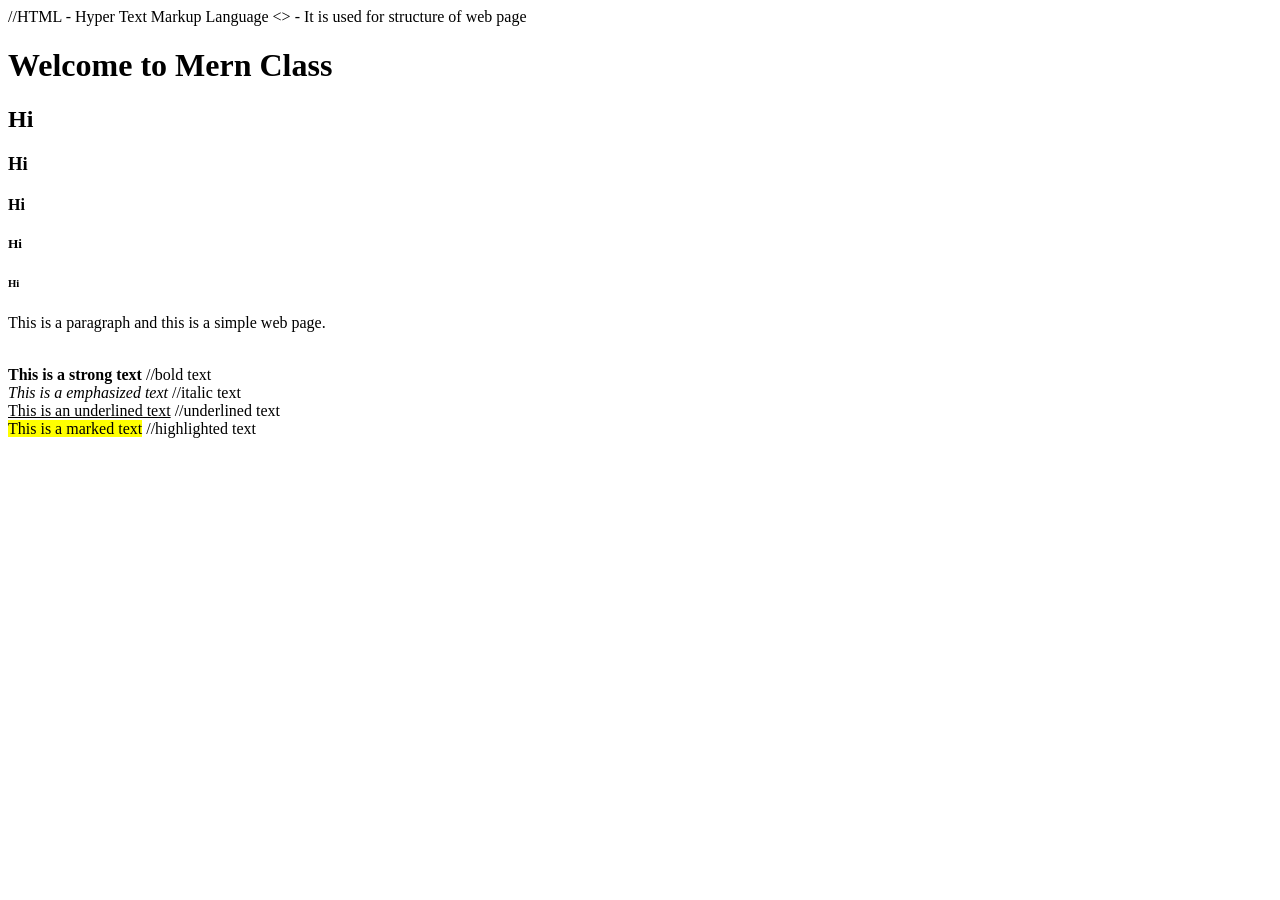
==== index.html @ 63c3514a "Add files via upload" ====
//HTML - Hyper Text Markup Language <>
- It is used for structure of web page 
 <!DOCTYPE html>
 <html lang="en">
 <head>
    <meta charset="UTF-8">
    <meta name="viewport" content="width=device-width, initial-scale=1.0">
    <title>Mern Class</title>
 </head>
 <body>
    <h1>Welcome to Mern Class</h1>
    <h2>Hi</h2>
    <h3>Hi</h3>
    <h4>Hi</h4>
    <h5>Hi</h5>
    <h6>Hi</h6>
    <p>This is a paragraph and this is a simple web page.</p><br>
    <strong>This is a strong text</strong> //bold text<br>
    <em>This is a emphasized text</em> //italic text<br>
    <u>This is an underlined text</u> //underlined text<br>
    <mark>This is a marked text</mark> //highlighted text<br>
 </body>
 </html>
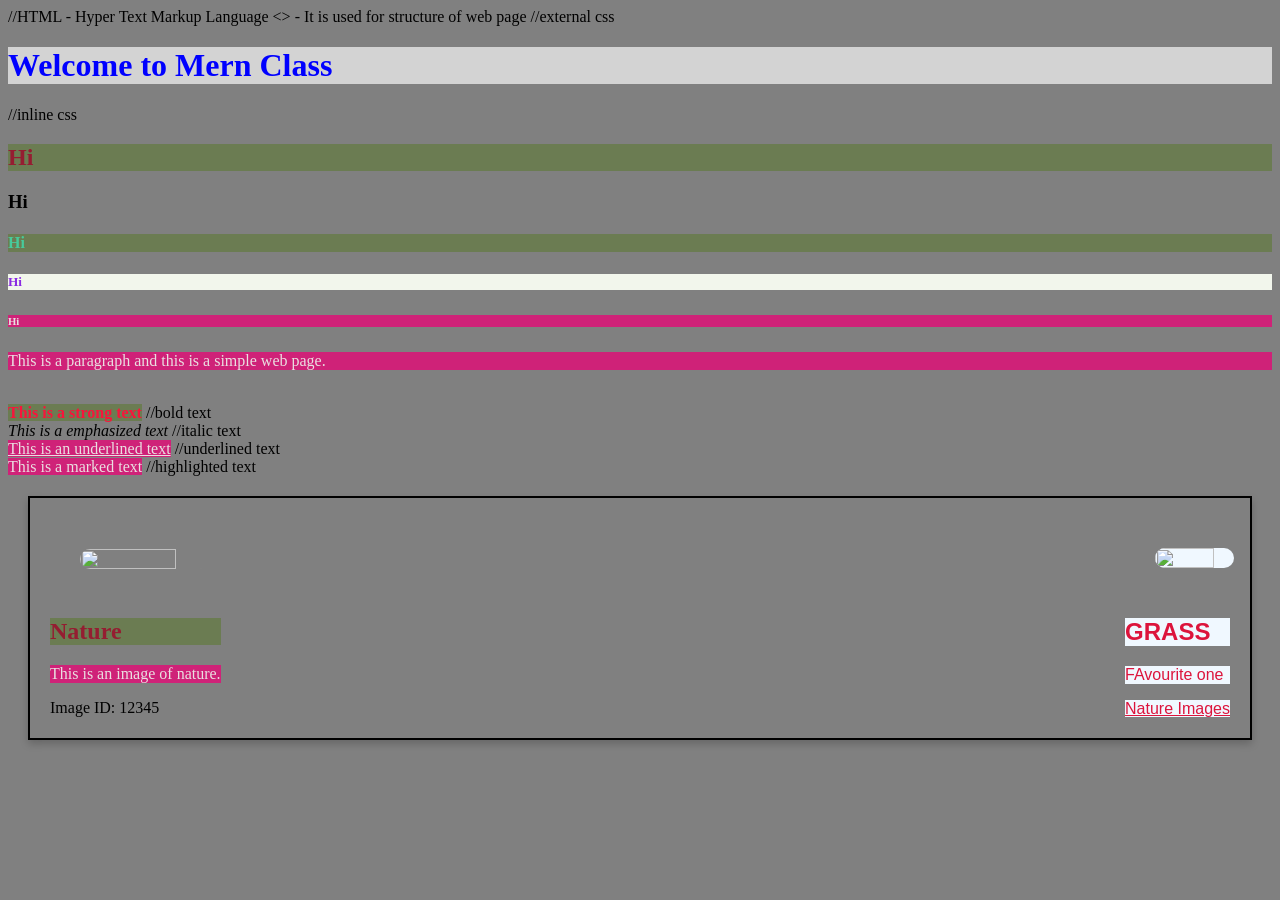
==== commit 41fe6669: "Add files via upload" ====
--- a/index.html
+++ b/index.html
@@ -6,18 +6,77 @@
     <meta charset="UTF-8">
     <meta name="viewport" content="width=device-width, initial-scale=1.0">
     <title>Mern Class</title>
+    <link rel="stylesheet" href="style.css"> //external css
+    <style> /*internal css*/
+     h2{
+      color : rgb(149, 29, 49);
+      background-color : rgb(107, 124, 82);
+     }
+     strong{
+      color : rgb(247, 21, 59);
+      background-color : rgb(107, 124, 82);
+     }
+     .my-class{          /*class name*/ 
+      color : rgb(71, 203, 155);
+      background-color : rgb(107, 124, 82);
+     }
+     #style{ /*id name*/
+      color :blueviolet;
+      background-color : rgb(242, 246, 236);
+     }
+     h6,p,u,mark{
+      color : rgb(234, 223, 225);
+      background-color : rgb(207, 34, 120);
+     }
+     *{                    /*universal selector*/
+      font-family :cursive;
+      background-color : grey ;
+     }
+     #aaa,#bbb,#ccc,#ddd{
+      background-color: aliceblue;
+      font-family: Arial, Helvetica, sans-serif;
+      color:crimson
+     }
+     .test{ 
+      border:2px solid black;
+      margin:20px;
+      display: flex;
+      justify-content: space-between;
+      align-items: center;
+      padding: 20px;
+      gap:30px;
+      box-shadow: 0px 4px 8px rgba(0, 0, 0, 0.2);
+     }
+     .test:hover{
+      box-shadow: 4px 16px 32px rgba(0, 0, 0, 0.4);
+     }
+    </style>
  </head>
  <body>
-    <h1>Welcome to Mern Class</h1>
+    <h1 style="color: blue; background-color: lightgray;">Welcome to Mern Class</h1> //inline css
     <h2>Hi</h2>
     <h3>Hi</h3>
-    <h4>Hi</h4>
-    <h5>Hi</h5>
+    <h4 class="my-class">Hi</h4>
+    <h5 id="style">Hi</h5>
     <h6>Hi</h6>
     <p>This is a paragraph and this is a simple web page.</p><br>
     <strong>This is a strong text</strong> //bold text<br>
     <em>This is a emphasized text</em> //italic text<br>
     <u>This is an underlined text</u> //underlined text<br>
     <mark>This is a marked text</mark> //highlighted text<br>
+    <div class="test">
+    <div class="container">
+      <img src="https://th.bing.com/th/id/R.616a8f9fc897e4be3450e83cc349163b?rik=99NhcoYMbpPmbA&riu=http%3a%2f%2fwallup.net%2fwp-content%2fuploads%2f2016%2f01%2f200876-nature-landscape-water.jpg&ehk=QcolhuooocpOvG0IUsYFYzY1xMzqLRuXNENX8S3%2btyI%3d&risl=&pid=ImgRaw&r=0">
+      <h2>Nature</h2>
+      <p>This is an image of nature.</p>
+      <span>Image ID: 12345</span>
+    </div>
+    <div class="eng">
+      <img id="aaa" src="https://wallpapers.com/images/featured/most-beautiful-nature-hdb30wtkjbn08xlf.jpg">
+      <h2 id="bbb">GRASS</h2>
+      <p id="ccc">FAvourite one</p>
+      <u id="ddd">Nature Images</u>
+   </div>
+</div>
  </body>
  </html>
--- a/style.css
+++ b/style.css
@@ -0,0 +1,10 @@
+div img{   /*to selcct the child node for styling*/
+    width:75%;
+    height:75%;
+    border-radius:20px; /*curve*/
+    object-fit:cover;  /*to make sure image is not strecthed*/
+    margin-bottom:10px; /*space outside the box*/
+    border:2px solid rgb(7, 7, 7); /*to add border*/
+    border:none; /*to remove border*/
+    margin:30px;
+}
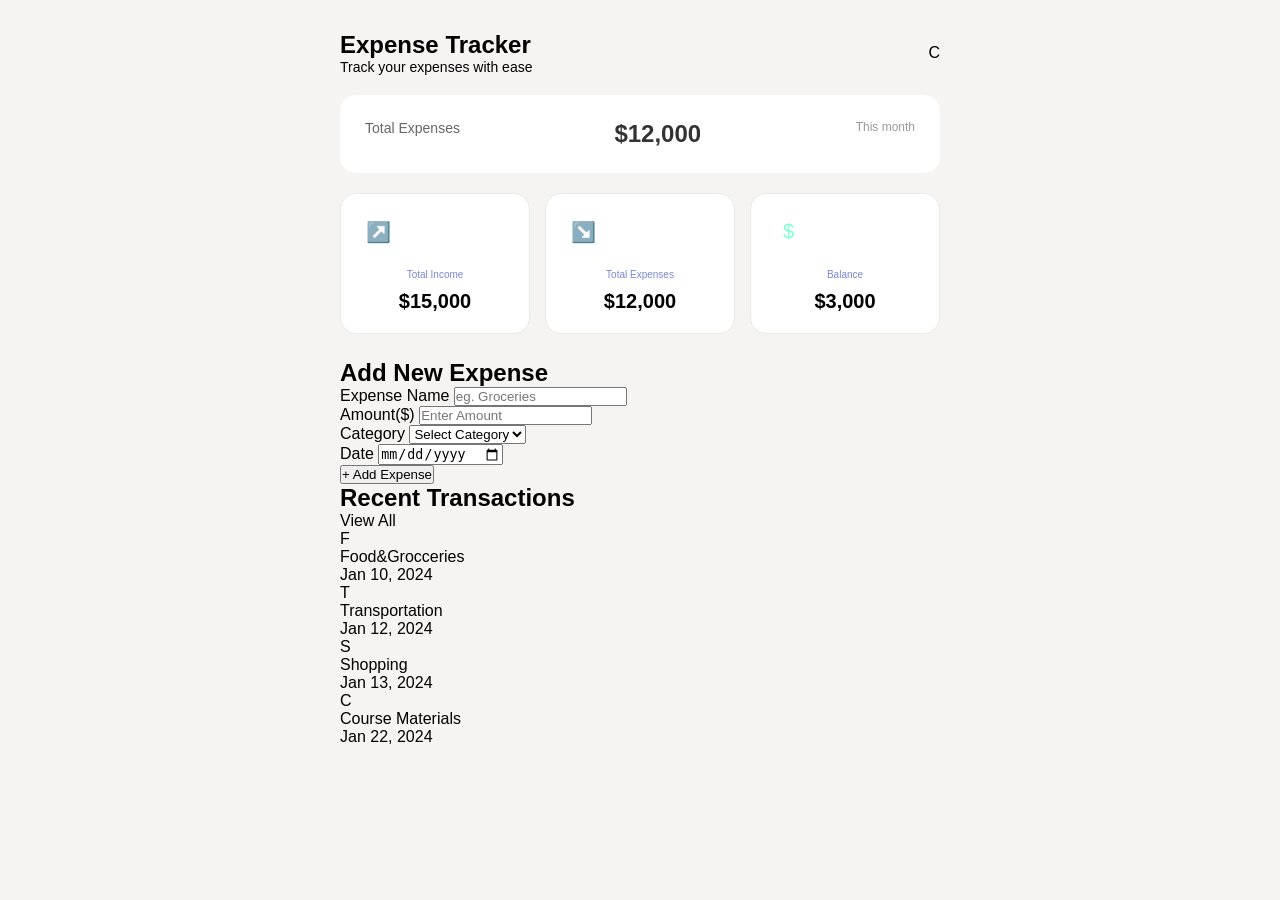
==== commit ce8a1dfa: "Add files via upload" ====
--- a/index.html
+++ b/index.html
@@ -1,82 +1,101 @@
-//HTML - Hyper Text Markup Language <>
-- It is used for structure of web page 
- <!DOCTYPE html>
- <html lang="en">
- <head>
+<!DOCTYPE html>
+<html lang="en">
+<head>
     <meta charset="UTF-8">
     <meta name="viewport" content="width=device-width, initial-scale=1.0">
-    <title>Mern Class</title>
-    <link rel="stylesheet" href="style.css"> //external css
-    <style> /*internal css*/
-     h2{
-      color : rgb(149, 29, 49);
-      background-color : rgb(107, 124, 82);
-     }
-     strong{
-      color : rgb(247, 21, 59);
-      background-color : rgb(107, 124, 82);
-     }
-     .my-class{          /*class name*/ 
-      color : rgb(71, 203, 155);
-      background-color : rgb(107, 124, 82);
-     }
-     #style{ /*id name*/
-      color :blueviolet;
-      background-color : rgb(242, 246, 236);
-     }
-     h6,p,u,mark{
-      color : rgb(234, 223, 225);
-      background-color : rgb(207, 34, 120);
-     }
-     *{                    /*universal selector*/
-      font-family :cursive;
-      background-color : grey ;
-     }
-     #aaa,#bbb,#ccc,#ddd{
-      background-color: aliceblue;
-      font-family: Arial, Helvetica, sans-serif;
-      color:crimson
-     }
-     .test{ 
-      border:2px solid black;
-      margin:20px;
-      display: flex;
-      justify-content: space-between;
-      align-items: center;
-      padding: 20px;
-      gap:30px;
-      box-shadow: 0px 4px 8px rgba(0, 0, 0, 0.2);
-     }
-     .test:hover{
-      box-shadow: 4px 16px 32px rgba(0, 0, 0, 0.4);
-     }
-    </style>
- </head>
- <body>
-    <h1 style="color: blue; background-color: lightgray;">Welcome to Mern Class</h1> //inline css
-    <h2>Hi</h2>
-    <h3>Hi</h3>
-    <h4 class="my-class">Hi</h4>
-    <h5 id="style">Hi</h5>
-    <h6>Hi</h6>
-    <p>This is a paragraph and this is a simple web page.</p><br>
-    <strong>This is a strong text</strong> //bold text<br>
-    <em>This is a emphasized text</em> //italic text<br>
-    <u>This is an underlined text</u> //underlined text<br>
-    <mark>This is a marked text</mark> //highlighted text<br>
-    <div class="test">
+    <title>Expense Tracker</title>
+    <link rel="stylesheet" href="style.css">
+</head>
+<body>
     <div class="container">
-      <img src="https://th.bing.com/th/id/R.616a8f9fc897e4be3450e83cc349163b?rik=99NhcoYMbpPmbA&riu=http%3a%2f%2fwallup.net%2fwp-content%2fuploads%2f2016%2f01%2f200876-nature-landscape-water.jpg&ehk=QcolhuooocpOvG0IUsYFYzY1xMzqLRuXNENX8S3%2btyI%3d&risl=&pid=ImgRaw&r=0">
-      <h2>Nature</h2>
-      <p>This is an image of nature.</p>
-      <span>Image ID: 12345</span>
+        <header>
+            <div>
+                <h1>Expense Tracker</h1>
+                <p>Track your expenses with ease</p>
+            </div>
+            <div class="profile">C
+            </div>
+        </header>
+        <section class="summary">
+             <p>Total Expenses</p>
+             <h2>$12,000</h2>
+             <span>This month</span>
+        </section>
+        <section class="overview">
+            <div class="cards">
+                <div  class="icon">↗️</div>
+                <p>Total Income</p>
+                <h3>$15,000</h3>
+            </div>
+            <div class="cards">
+                <div  class="icon">↘️</div>
+                <p>Total Expenses</p>
+                <h3>$12,000</h3>
+            </div>
+            <div class="cards">
+                <div class="icon">$</div>
+                <p>Balance</p>
+                <h3>$3,000</h3>
+            </div>
+        </section>
+        <section class="add-expense">
+            <h2>Add New Expense</h2>
+            <form>
+                <div class="form-group">
+                    <label>Expense Name</label>
+                    <input type="text" placeholder="eg. Groceries" required>
+                </div>
+                <div class="form-group">
+                    <label>Amount($)</label>
+                    <input type="number" placeholder="Enter Amount" required>
+                </div>
+                <div class="form-group">
+                    <label>Category</label>
+                    <select required>
+                        <option>Select Category</option>
+                        <option>Food</option>
+                        <option>Transport</option>
+                        <option>Entertainment</option>
+                        <option>Utilities</option>
+                        <option>Others</option>
+                    </select>
+                </div>
+                <div class="form-group">
+                    <label>Date</label>
+                    <input type="date" required>
+                    </div>
+                <button type="submit">+ Add Expense</button>
+            </form>
+        </section>
+        <section class="transactions">
+            <div class="section-heading">
+                <h2>Recent Transactions</h2>
+                <p>View All</p>
+            </div>
+            <div class="list">
+                <div class="expense-icon">F</div>
+                <div class="expense-details">
+                    <p>Food&Grocceries</p>
+                    <span>Jan 10, 2024</span>
+                </div>
+            
+                <div class="expense-icon">T</div>
+                <div class="expense-details">
+                    <p>Transportation</p>
+                    <span>Jan 12, 2024</span>
+                </div>
+                <div class="expense-icon">S</div>
+                <div class="expense-details">
+                    <p>Shopping</p>
+                    <span>Jan 13, 2024</span>
+                </div>
+                <div class="expense-icon">C</div>
+                <div class="expense-details">
+                    <p>Course Materials</p>
+                    <span>Jan 22, 2024</span>
+                </div>
+            </div>
+        </section>
     </div>
-    <div class="eng">
-      <img id="aaa" src="https://wallpapers.com/images/featured/most-beautiful-nature-hdb30wtkjbn08xlf.jpg">
-      <h2 id="bbb">GRASS</h2>
-      <p id="ccc">FAvourite one</p>
-      <u id="ddd">Nature Images</u>
-   </div>
-</div>
- </body>
- </html>+</body>
+</html>
--- a/style.css
+++ b/style.css
@@ -1,10 +1,87 @@
-div img{   /*to selcct the child node for styling*/
-    width:75%;
-    height:75%;
-    border-radius:20px; /*curve*/
-    object-fit:cover;  /*to make sure image is not strecthed*/
-    margin-bottom:10px; /*space outside the box*/
-    border:2px solid rgb(7, 7, 7); /*to add border*/
-    border:none; /*to remove border*/
-    margin:30px;
+*{
+    margin:0;
+    padding:0;
+    box-sizing:border-box;
 }
+body{
+    font-family:Arial, Helvetica, sans-serif;
+    background-color:#f6f3f3;
+    padding: 30px 18px;
+}
+.container{
+    max-width: 600px;
+    margin: 0 auto;
+}
+header{
+    display:flex;
+    justify-content:space-between;
+    align-items:center;
+    margin-bottom: 20px;
+}
+header h1{
+    font-size: 24px;
+}
+header p{
+    font-size: 14px;
+}
+.profile{
+    display:flex;
+    align-items:center;
+    width:45 px;
+    height:45px;
+    border-radius:50%;
+    align-items:center;
+    justify-content:center;
+}
+.summary{
+    display:flex;
+    justify-content:space-between;
+    margin-bottom: 20px;
+    border-radius: 16px;
+    background-color: #fff;
+    padding: 25px;
+}
+.summary p{
+    font-size: 14px;
+    color: #666;
+}
+.summary h2{
+    font-size: 24px;
+    color: #333;
+}
+.summary span{
+    font-size: 12px;
+    color: #999;
+}
+.overview{
+    display:grid;
+    grid-template-columns: repeat(3, 1fr);
+    gap:15px;
+    margin-bottom: 25px;
+}
+.cards{
+    background-color: #fff;
+    padding: 20px;
+    border-radius: 16px;
+    text-align:center;
+    border: 1px solid #e7ebe4;
+}
+.icon{
+    width: 35px;
+    height: 35px;
+    border-radius: 10px;
+    color:aquamarine;
+    display:flex;
+    align-items: center;
+    justify-content: center;
+    font-size: 20px;
+    margin-bottom: 20px;
+}
+.cards p{
+    color: #7888d9;
+    font-size: 10px;
+    margin-bottom: 10px; 
+}
+.cards h3{
+    font-size:20px;
+}
